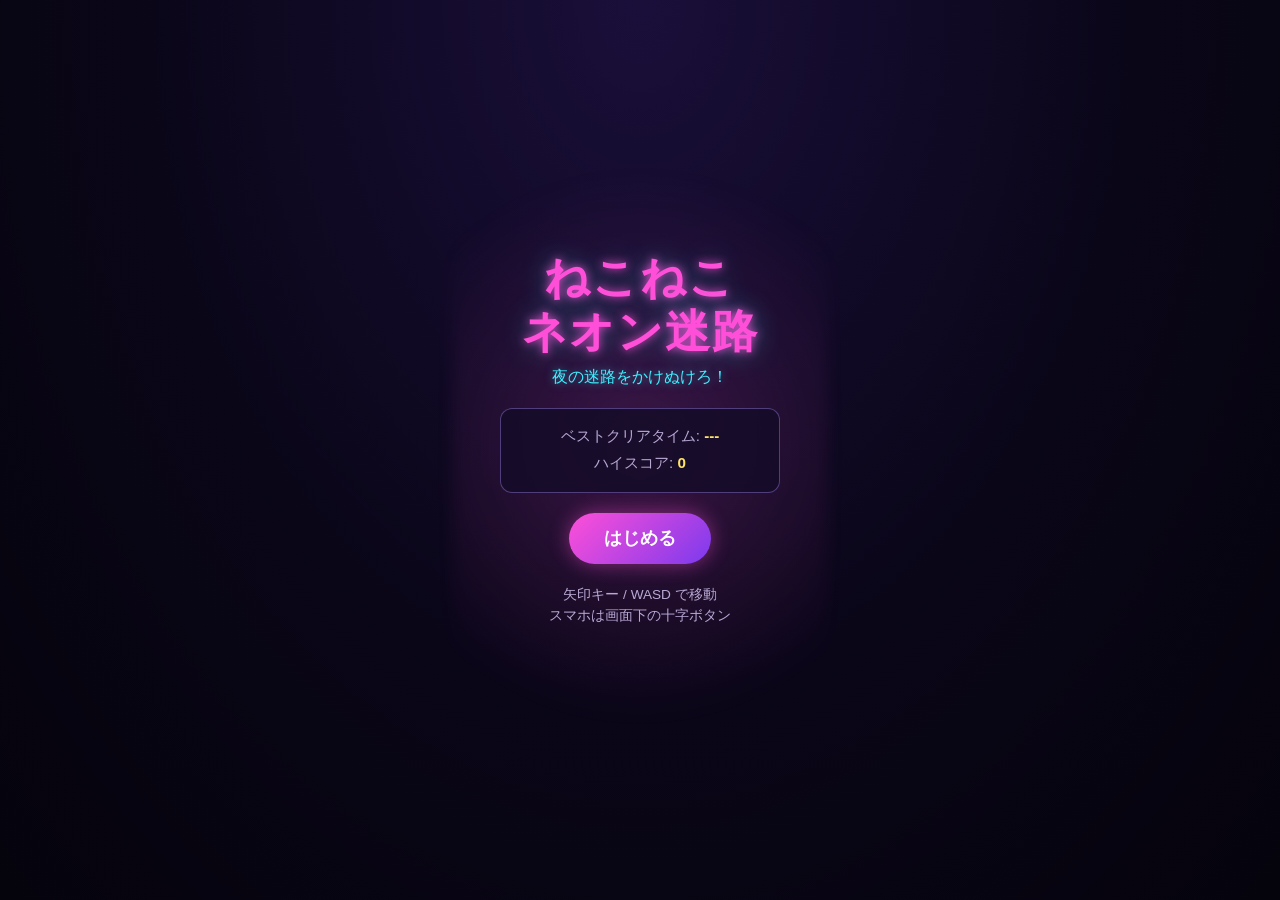
==== index.html @ ee883a59 "ねこねこネオン迷路を追加（GrokBot経由でCursorが作成した2D迷路タイムアタックゲーム）" ====
<!DOCTYPE html>
<html lang="ja">
<head>
  <meta charset="UTF-8">
  <meta name="viewport" content="width=device-width, initial-scale=1, maximum-scale=1, user-scalable=no">
  <title>ねこねこネオン迷路</title>
  <link rel="stylesheet" href="style.css">
</head>
<body>
  <div id="app">
    <header class="hud" id="hud" hidden>
      <div class="hud-row">
        <span id="stageLabel">ステージ 1/5</span>
        <span id="timerLabel">⏱ 60</span>
        <span id="scoreLabel">スコア 0</span>
      </div>
      <div class="hud-row">
        <span id="keysLabel">★ 0/3</span>
        <button type="button" id="muteBtn" class="icon-btn" aria-label="ミュート切替">🔊</button>
      </div>
    </header>

    <main id="screens">
      <section id="titleScreen" class="screen active">
        <div class="glow-bg"></div>
        <h1 class="title">ねこねこ<br>ネオン迷路</h1>
        <p class="tagline">夜の迷路をかけぬけろ！</p>
        <div class="records">
          <p>ベストクリアタイム: <strong id="bestTimeDisplay">---</strong></p>
          <p>ハイスコア: <strong id="highScoreDisplay">0</strong></p>
        </div>
        <button type="button" id="startBtn" class="primary-btn">はじめる</button>
        <p class="hint">矢印キー / WASD で移動<br>スマホは画面下の十字ボタン</p>
      </section>

      <section id="stageScreen" class="screen">
        <p class="stage-announce" id="stageAnnounce">ステージ 1</p>
        <p class="stage-sub">星を3つ集めて扉を開けよう</p>
      </section>

      <section id="gameScreen" class="screen">
        <div class="canvas-wrap">
          <canvas id="gameCanvas" width="480" height="480"></canvas>
        </div>
        <div class="dpad" id="dpad" aria-label="移動ボタン">
          <button type="button" class="dpad-btn" data-dir="up" aria-label="上">▲</button>
          <div class="dpad-mid">
            <button type="button" class="dpad-btn" data-dir="left" aria-label="左">◀</button>
            <button type="button" class="dpad-btn" data-dir="right" aria-label="右">▶</button>
          </div>
          <button type="button" class="dpad-btn" data-dir="down" aria-label="下">▼</button>
        </div>
      </section>

      <section id="resultScreen" class="screen">
        <h2 id="resultTitle">ゲームオーバー</h2>
        <p id="resultMessage"></p>
        <div class="records result-stats">
          <p>スコア: <strong id="resultScore">0</strong></p>
          <p>クリアタイム: <strong id="resultTime">---</strong></p>
        </div>
        <button type="button" id="restartBtn" class="primary-btn">もう一度</button>
        <button type="button" id="titleBtn" class="secondary-btn">タイトルへ</button>
      </section>
    </main>
  </div>
  <script src="game.js"></script>
</body>
</html>
---- style.css ----
:root {
  --bg: #0a0618;
  --bg2: #120a28;
  --neon-pink: #ff4fd8;
  --neon-cyan: #3df0ff;
  --neon-yellow: #ffe566;
  --neon-purple: #a78bfa;
  --text: #f5eefc;
  --muted: #b8a8d4;
  --panel: rgba(20, 12, 40, 0.85);
  --danger: #ff6b9d;
  --ok: #5dffb0;
  font-family: "Hiragino Maru Gothic ProN", "Yu Gothic", "Meiryo", sans-serif;
}

*,
*::before,
*::after {
  box-sizing: border-box;
  -webkit-tap-highlight-color: transparent;
}

html,
body {
  margin: 0;
  min-height: 100%;
  background: radial-gradient(ellipse at 50% 0%, #1a0f3a 0%, var(--bg) 55%, #05030c 100%);
  color: var(--text);
  overflow-x: hidden;
  touch-action: manipulation;
}

#app {
  min-height: 100dvh;
  display: flex;
  flex-direction: column;
  align-items: center;
  max-width: 560px;
  margin: 0 auto;
  padding: 0.5rem 0.75rem 1rem;
}

.hud {
  width: 100%;
  background: var(--panel);
  border: 1px solid rgba(61, 240, 255, 0.35);
  border-radius: 12px;
  padding: 0.5rem 0.75rem;
  margin-bottom: 0.5rem;
  box-shadow: 0 0 16px rgba(61, 240, 255, 0.15);
}

.hud[hidden] {
  display: none !important;
}

.hud-row {
  display: flex;
  justify-content: space-between;
  align-items: center;
  gap: 0.5rem;
  font-size: 0.9rem;
  font-weight: 700;
}

.hud-row + .hud-row {
  margin-top: 0.25rem;
}

#timerLabel {
  color: var(--neon-cyan);
  text-shadow: 0 0 8px rgba(61, 240, 255, 0.7);
}

#keysLabel {
  color: var(--neon-yellow);
  text-shadow: 0 0 8px rgba(255, 229, 102, 0.6);
}

.icon-btn {
  background: transparent;
  border: 1px solid rgba(255, 79, 216, 0.5);
  border-radius: 8px;
  color: var(--text);
  font-size: 1rem;
  padding: 0.15rem 0.45rem;
  cursor: pointer;
}

.icon-btn:hover {
  box-shadow: 0 0 10px rgba(255, 79, 216, 0.4);
}

#screens {
  width: 100%;
  flex: 1;
  display: flex;
  flex-direction: column;
}

.screen {
  display: none;
  flex-direction: column;
  align-items: center;
  justify-content: center;
  text-align: center;
  flex: 1;
  position: relative;
  width: 100%;
  padding: 1rem 0;
}

.screen.active {
  display: flex;
}

.glow-bg {
  position: absolute;
  inset: 10% 15%;
  background: radial-gradient(circle, rgba(255, 79, 216, 0.18), transparent 70%);
  pointer-events: none;
  filter: blur(8px);
  z-index: 0;
}

.title {
  position: relative;
  z-index: 1;
  font-size: clamp(2rem, 9vw, 2.8rem);
  line-height: 1.2;
  margin: 0 0 0.5rem;
  color: var(--neon-pink);
  text-shadow:
    0 0 10px rgba(255, 79, 216, 0.9),
    0 0 28px rgba(61, 240, 255, 0.45);
  letter-spacing: 0.04em;
  animation: titlePulse 2.4s ease-in-out infinite;
}

@keyframes titlePulse {
  0%,
  100% {
    filter: brightness(1);
    transform: scale(1);
  }
  50% {
    filter: brightness(1.15);
    transform: scale(1.02);
  }
}

.tagline {
  position: relative;
  z-index: 1;
  color: var(--neon-cyan);
  margin: 0 0 1.25rem;
  text-shadow: 0 0 8px rgba(61, 240, 255, 0.5);
}

.records {
  position: relative;
  z-index: 1;
  background: var(--panel);
  border: 1px solid rgba(167, 139, 250, 0.4);
  border-radius: 12px;
  padding: 0.75rem 1.25rem;
  margin-bottom: 1.25rem;
  min-width: min(100%, 280px);
}

.records p {
  margin: 0.35rem 0;
  color: var(--muted);
  font-size: 0.95rem;
}

.records strong {
  color: var(--neon-yellow);
}

.primary-btn,
.secondary-btn {
  position: relative;
  z-index: 1;
  border: none;
  border-radius: 999px;
  padding: 0.85rem 2.2rem;
  font-size: 1.1rem;
  font-weight: 700;
  cursor: pointer;
  font-family: inherit;
  transition: transform 0.15s ease, box-shadow 0.15s ease;
}

.primary-btn {
  background: linear-gradient(135deg, var(--neon-pink), #7c3aed);
  color: #fff;
  box-shadow: 0 0 20px rgba(255, 79, 216, 0.45);
  margin-bottom: 0.75rem;
}

.primary-btn:hover,
.primary-btn:focus-visible {
  transform: translateY(-2px) scale(1.03);
  box-shadow: 0 0 28px rgba(61, 240, 255, 0.55);
}

.secondary-btn {
  background: transparent;
  color: var(--neon-cyan);
  border: 1px solid rgba(61, 240, 255, 0.55);
  margin-top: 0.35rem;
}

.secondary-btn:hover,
.secondary-btn:focus-visible {
  box-shadow: 0 0 14px rgba(61, 240, 255, 0.35);
}

.hint {
  position: relative;
  z-index: 1;
  color: var(--muted);
  font-size: 0.85rem;
  line-height: 1.6;
  margin-top: 0.5rem;
}

.stage-announce {
  font-size: clamp(1.8rem, 8vw, 2.4rem);
  color: var(--neon-cyan);
  text-shadow: 0 0 16px rgba(61, 240, 255, 0.8);
  margin: 0 0 0.5rem;
  animation: stageIn 0.6s ease-out;
}

.stage-sub {
  color: var(--muted);
  animation: stageIn 0.6s ease-out 0.1s both;
}

@keyframes stageIn {
  from {
    opacity: 0;
    transform: translateY(12px);
  }
  to {
    opacity: 1;
    transform: translateY(0);
  }
}

.canvas-wrap {
  width: 100%;
  display: flex;
  justify-content: center;
  margin-bottom: 0.75rem;
}

#gameCanvas {
  width: min(100%, 480px);
  height: auto;
  aspect-ratio: 1;
  border-radius: 12px;
  border: 2px solid rgba(61, 240, 255, 0.4);
  box-shadow:
    0 0 24px rgba(255, 79, 216, 0.25),
    inset 0 0 40px rgba(10, 6, 24, 0.5);
  background: #08041a;
  display: block;
  max-height: min(62vh, 480px);
}

.dpad {
  display: grid;
  grid-template-rows: auto auto auto;
  justify-items: center;
  gap: 0.35rem;
  user-select: none;
  margin-top: 0.25rem;
}

.dpad-mid {
  display: flex;
  gap: 2.5rem;
}

.dpad-btn {
  width: 3.4rem;
  height: 3.4rem;
  border-radius: 14px;
  border: 1px solid rgba(255, 79, 216, 0.55);
  background: rgba(30, 16, 55, 0.9);
  color: var(--neon-pink);
  font-size: 1.2rem;
  cursor: pointer;
  box-shadow: 0 0 12px rgba(255, 79, 216, 0.25);
  touch-action: none;
}

.dpad-btn:active,
.dpad-btn.active {
  background: rgba(255, 79, 216, 0.35);
  color: #fff;
  box-shadow: 0 0 18px rgba(61, 240, 255, 0.45);
}

#resultTitle {
  font-size: clamp(1.6rem, 7vw, 2.2rem);
  margin: 0 0 0.75rem;
  text-shadow: 0 0 14px rgba(255, 79, 216, 0.7);
}

#resultTitle.win {
  color: var(--ok);
  text-shadow: 0 0 16px rgba(93, 255, 176, 0.7);
}

#resultTitle.lose {
  color: var(--danger);
}

#resultMessage {
  color: var(--muted);
  margin: 0 0 1rem;
  line-height: 1.5;
}

.result-stats {
  margin-bottom: 1.25rem;
}

@media (min-width: 700px) {
  .dpad {
    opacity: 0.85;
  }
}

@media (max-width: 480px) {
  .dpad-btn {
    width: 3.1rem;
    height: 3.1rem;
  }

  #gameCanvas {
    max-height: min(52vh, 400px);
  }
}
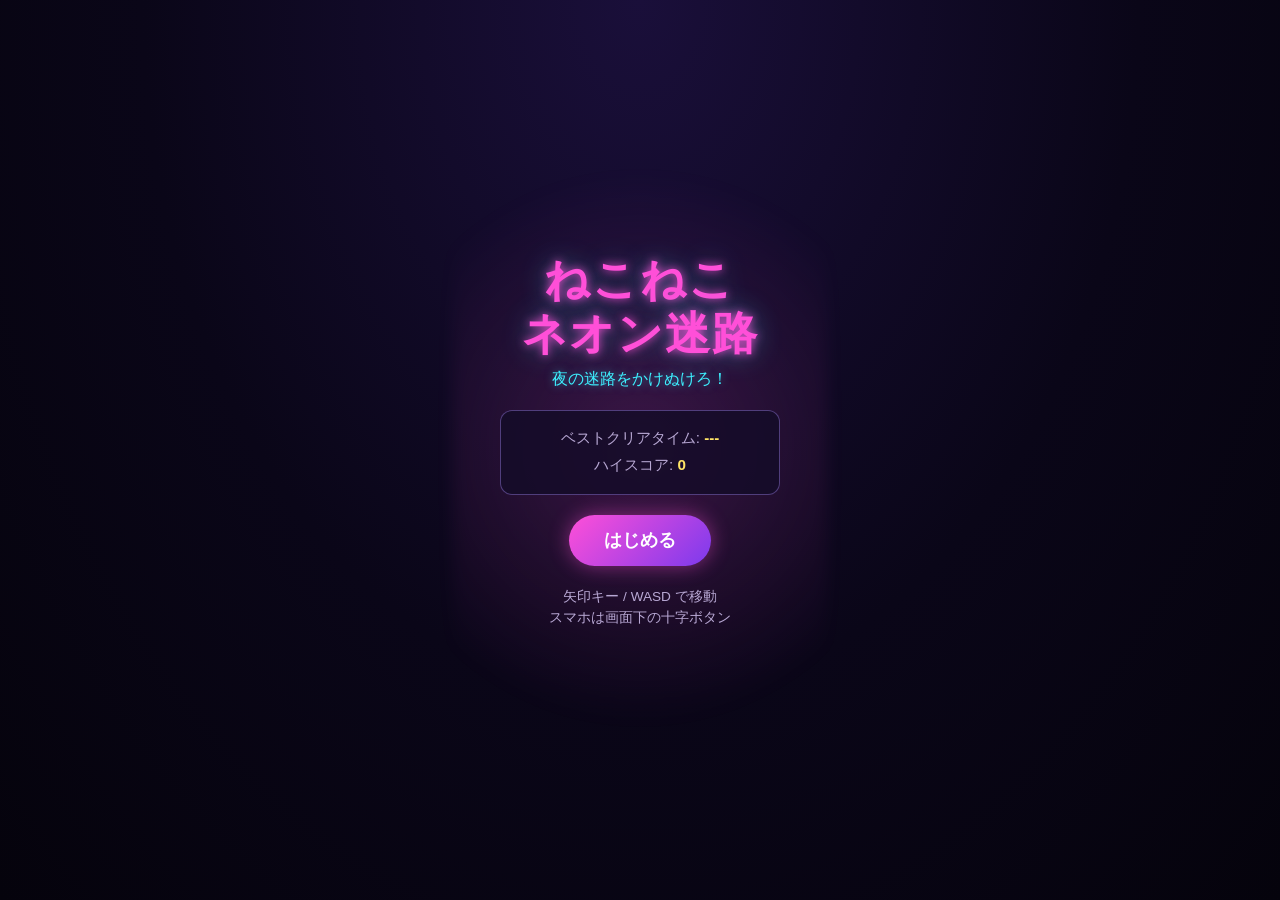
==== commit ba138c1e: "迷路をクリア可能にし、スマホの操作と画面フィットを直す 扉の奥に星が置かれるとゴールできなかった。扉を行き止まりにし、アイテムは閉まった扉を通らず届くマスだけに置く。十字ボタンは指がずれても移動が続き" ====
--- a/index.html
+++ b/index.html
@@ -4,6 +4,7 @@
   <meta charset="UTF-8">
   <meta name="viewport" content="width=device-width, initial-scale=1, maximum-scale=1, user-scalable=no">
   <title>ねこねこネオン迷路</title>
+  <link rel="icon" href="data:image/svg+xml,%3Csvg xmlns='http://www.w3.org/2000/svg' viewBox='0 0 32 32'%3E%3Crect width='32' height='32' rx='7' fill='%23120a28'/%3E%3Cpath d='M8 16h16M16 8v16' stroke='%233df0ff' stroke-width='3' stroke-linecap='round'/%3E%3C/svg%3E">
   <link rel="stylesheet" href="style.css">
 </head>
 <body>
--- a/style.css
+++ b/style.css
@@ -23,21 +23,30 @@
 html,
 body {
   margin: 0;
-  min-height: 100%;
+  height: 100%;
   background: radial-gradient(ellipse at 50% 0%, #1a0f3a 0%, var(--bg) 55%, #05030c 100%);
   color: var(--text);
-  overflow-x: hidden;
+  overflow: hidden;
   touch-action: manipulation;
+  overscroll-behavior: none;
 }
 
 #app {
-  min-height: 100dvh;
+  height: 100dvh;
+  width: 100%;
+  min-height: 0;
   display: flex;
   flex-direction: column;
   align-items: center;
   max-width: 560px;
   margin: 0 auto;
-  padding: 0.5rem 0.75rem 1rem;
+  padding:
+    max(0.5rem, env(safe-area-inset-top))
+    max(0.75rem, env(safe-area-inset-right))
+    max(0.75rem, env(safe-area-inset-bottom))
+    max(0.75rem, env(safe-area-inset-left));
+  overflow: hidden;
+  box-sizing: border-box;
 }
 
 .hud {
@@ -87,15 +96,23 @@
   cursor: pointer;
 }
 
-.icon-btn:hover {
+.icon-btn:focus-visible {
   box-shadow: 0 0 10px rgba(255, 79, 216, 0.4);
+}
+
+@media (hover: hover) and (pointer: fine) {
+  .icon-btn:hover {
+    box-shadow: 0 0 10px rgba(255, 79, 216, 0.4);
+  }
 }
 
 #screens {
   width: 100%;
   flex: 1;
+  min-height: 0;
   display: flex;
   flex-direction: column;
+  overflow: auto;
 }
 
 .screen {
@@ -104,10 +121,22 @@
   align-items: center;
   justify-content: center;
   text-align: center;
-  flex: 1;
+  flex: 1 0 auto;
   position: relative;
   width: 100%;
+  min-height: 100%;
   padding: 1rem 0;
+  box-sizing: border-box;
+}
+
+#gameScreen.screen.active {
+  flex: 1 1 auto;
+  min-height: 0;
+  height: 100%;
+  overflow: hidden;
+  justify-content: flex-start;
+  padding: 0;
+  touch-action: none;
 }
 
 .screen.active {
@@ -199,10 +228,16 @@
   margin-bottom: 0.75rem;
 }
 
-.primary-btn:hover,
 .primary-btn:focus-visible {
   transform: translateY(-2px) scale(1.03);
   box-shadow: 0 0 28px rgba(61, 240, 255, 0.55);
+}
+
+@media (hover: hover) and (pointer: fine) {
+  .primary-btn:hover {
+    transform: translateY(-2px) scale(1.03);
+    box-shadow: 0 0 28px rgba(61, 240, 255, 0.55);
+  }
 }
 
 .secondary-btn {
@@ -212,9 +247,14 @@
   margin-top: 0.35rem;
 }
 
-.secondary-btn:hover,
 .secondary-btn:focus-visible {
   box-shadow: 0 0 14px rgba(61, 240, 255, 0.35);
+}
+
+@media (hover: hover) and (pointer: fine) {
+  .secondary-btn:hover {
+    box-shadow: 0 0 14px rgba(61, 240, 255, 0.35);
+  }
 }
 
 .hint {
@@ -252,13 +292,17 @@
 
 .canvas-wrap {
   width: 100%;
-  display: flex;
+  flex: 1 1 auto;
+  min-height: 0;
+  display: flex;
+  align-items: center;
   justify-content: center;
-  margin-bottom: 0.75rem;
+  margin-bottom: 0.5rem;
+  container-type: size;
 }
 
 #gameCanvas {
-  width: min(100%, 480px);
+  width: min(480px, 100cqw, 100cqh);
   height: auto;
   aspect-ratio: 1;
   border-radius: 12px;
@@ -268,7 +312,6 @@
     inset 0 0 40px rgba(10, 6, 24, 0.5);
   background: #08041a;
   display: block;
-  max-height: min(62vh, 480px);
 }
 
 .dpad {
@@ -276,8 +319,9 @@
   grid-template-rows: auto auto auto;
   justify-items: center;
   gap: 0.35rem;
+  flex: none;
   user-select: none;
-  margin-top: 0.25rem;
+  margin-top: 0;
 }
 
 .dpad-mid {
@@ -341,8 +385,74 @@
     width: 3.1rem;
     height: 3.1rem;
   }
-
-  #gameCanvas {
-    max-height: min(52vh, 400px);
-  }
-}
+}
+
+@media (max-height: 520px) {
+  .title {
+    font-size: 1.55rem;
+  }
+
+  .tagline {
+    margin-bottom: 0.4rem;
+  }
+
+  .records {
+    margin-bottom: 0.5rem;
+    padding: 0.35rem 0.8rem;
+  }
+
+  .screen {
+    padding: 0.2rem 0;
+  }
+
+  #gameScreen.screen.active {
+    padding: 0;
+  }
+
+  .hint {
+    margin-top: 0.15rem;
+  }
+
+  .primary-btn,
+  .secondary-btn {
+    padding: 0.6rem 1.5rem;
+  }
+
+  .hud {
+    padding: 0.28rem 0.5rem;
+    margin-bottom: 0.3rem;
+  }
+
+  .hud-row {
+    font-size: 0.8rem;
+  }
+
+  .dpad {
+    gap: 0.2rem;
+  }
+
+  .dpad-btn {
+    width: 2.75rem;
+    height: 2.75rem;
+  }
+
+  .canvas-wrap {
+    margin-bottom: 0.3rem;
+  }
+}
+
+@media (max-height: 520px) and (min-width: 520px) {
+  #gameScreen.screen.active {
+    flex-direction: row;
+    align-items: center;
+    justify-content: center;
+    gap: 0.75rem;
+  }
+
+  .canvas-wrap {
+    height: 100%;
+    width: auto;
+    flex: 1 1 auto;
+    margin-bottom: 0;
+  }
+}
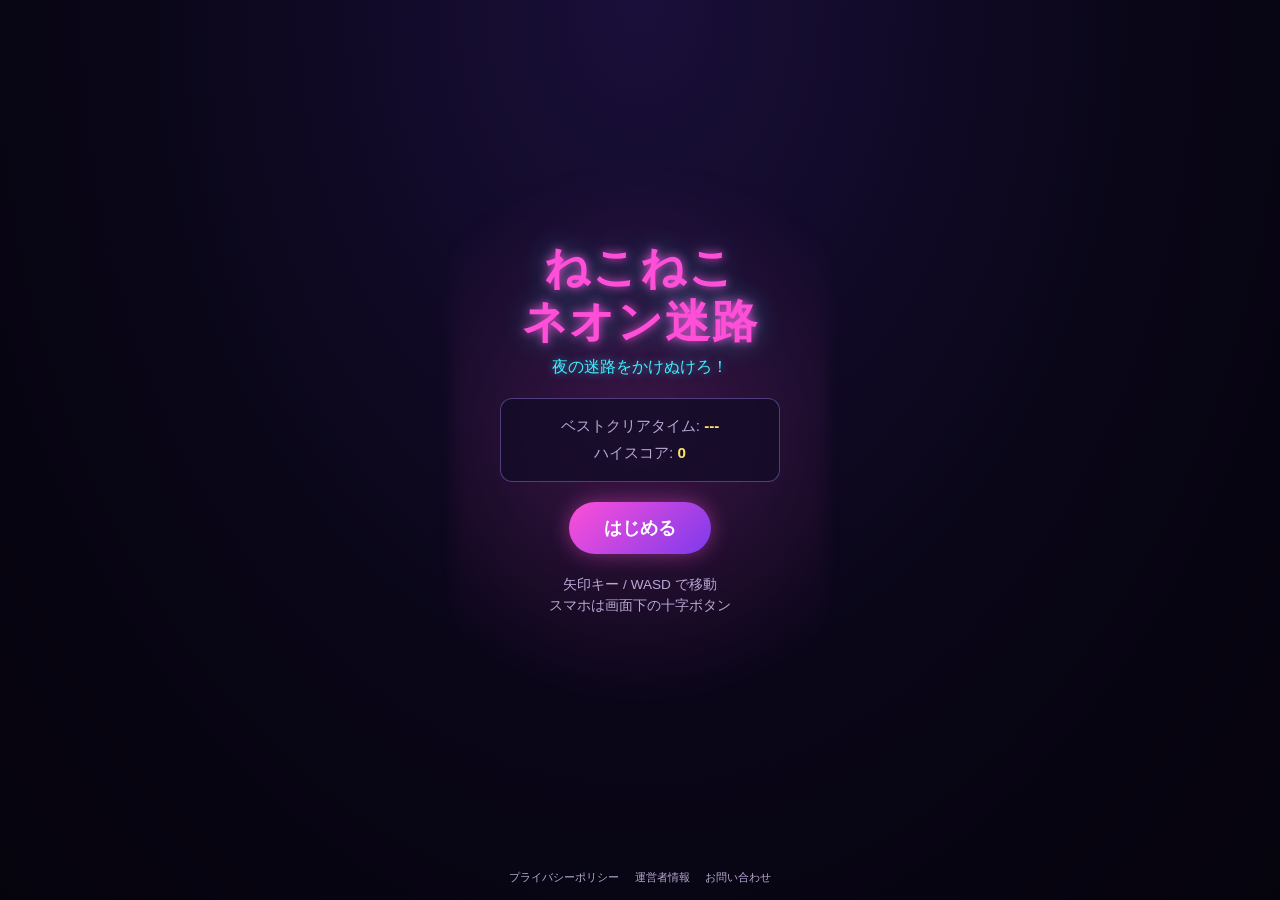
==== commit 2db407ac: "AdSense の自動広告と案内ページを追加する パブリッシャー ID は ads-config.js だけに置き、github.io では広告スクリプトを読み込まない。プライバシーポリシー、運営者情" ====
--- a/index.html
+++ b/index.html
@@ -3,6 +3,7 @@
 <head>
   <meta charset="UTF-8">
   <meta name="viewport" content="width=device-width, initial-scale=1, maximum-scale=1, user-scalable=no">
+  <script src="ads-config.js"></script>
   <title>ねこねこネオン迷路</title>
   <link rel="icon" href="data:image/svg+xml,%3Csvg xmlns='http://www.w3.org/2000/svg' viewBox='0 0 32 32'%3E%3Crect width='32' height='32' rx='7' fill='%23120a28'/%3E%3Cpath d='M8 16h16M16 8v16' stroke='%233df0ff' stroke-width='3' stroke-linecap='round'/%3E%3C/svg%3E">
   <link rel="stylesheet" href="style.css">
@@ -64,6 +65,13 @@
         <button type="button" id="titleBtn" class="secondary-btn">タイトルへ</button>
       </section>
     </main>
+    <footer class="site-footer">
+      <nav aria-label="サイト情報">
+        <a href="privacy.html">プライバシーポリシー</a>
+        <a href="operator.html">運営者情報</a>
+        <a href="contact.html">お問い合わせ</a>
+      </nav>
+    </footer>
   </div>
   <script src="game.js"></script>
 </body>
--- a/style.css
+++ b/style.css
@@ -374,6 +374,47 @@
   margin-bottom: 1.25rem;
 }
 
+.site-footer {
+  width: 100%;
+  flex: 0 0 auto;
+  margin-top: 0.2rem;
+  text-align: center;
+  font-size: 0.68rem;
+  line-height: 1.35;
+  color: var(--muted);
+}
+
+.site-footer nav {
+  display: flex;
+  flex-wrap: wrap;
+  justify-content: center;
+  align-items: center;
+  gap: 0.1rem 0.75rem;
+}
+
+.site-footer a {
+  color: var(--muted);
+  text-decoration: none;
+  padding: 0.2rem 0.1rem;
+}
+
+.site-footer a:focus-visible {
+  color: var(--neon-cyan);
+  text-decoration: underline;
+}
+
+@media (hover: hover) and (pointer: fine) {
+  .site-footer a:hover {
+    color: var(--neon-cyan);
+    text-decoration: underline;
+  }
+}
+
+#app:has(#gameScreen.screen.active) .site-footer,
+#app:has(#stageScreen.screen.active) .site-footer {
+  display: none;
+}
+
 @media (min-width: 700px) {
   .dpad {
     opacity: 0.85;
